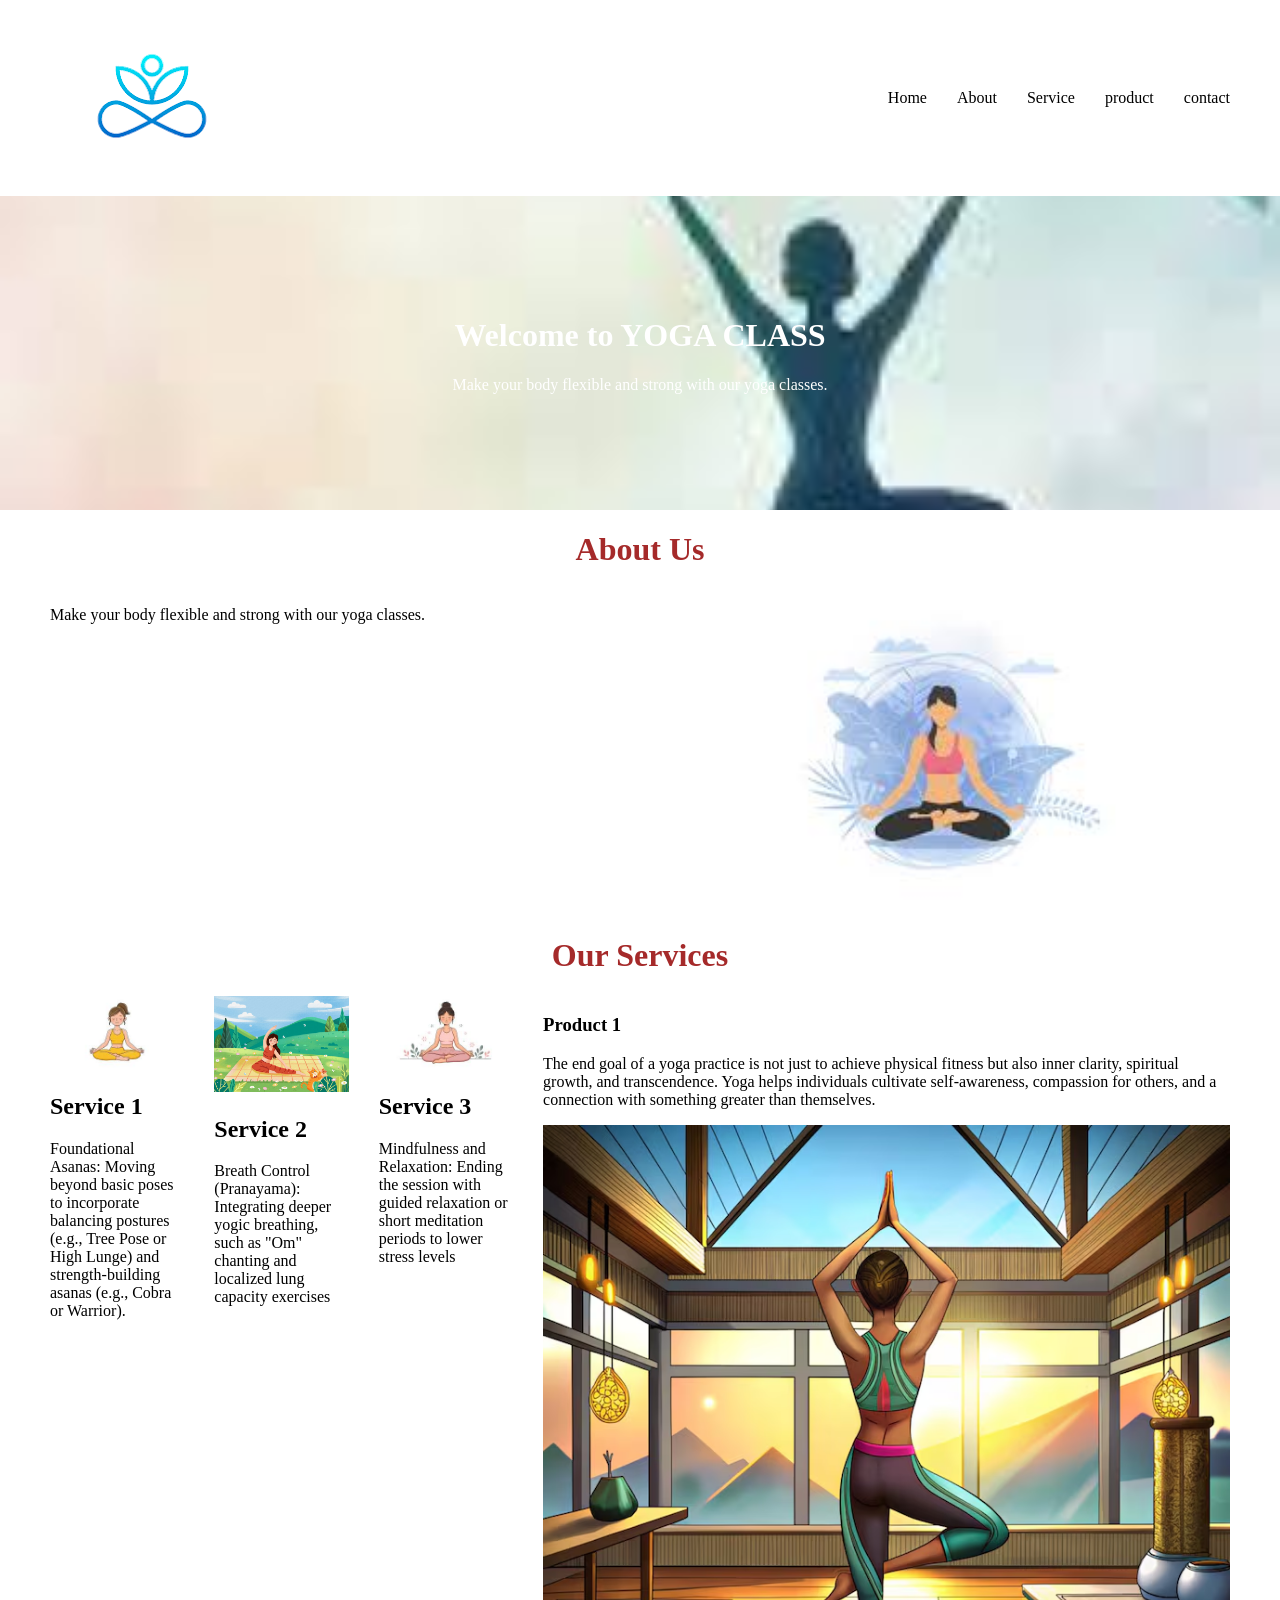
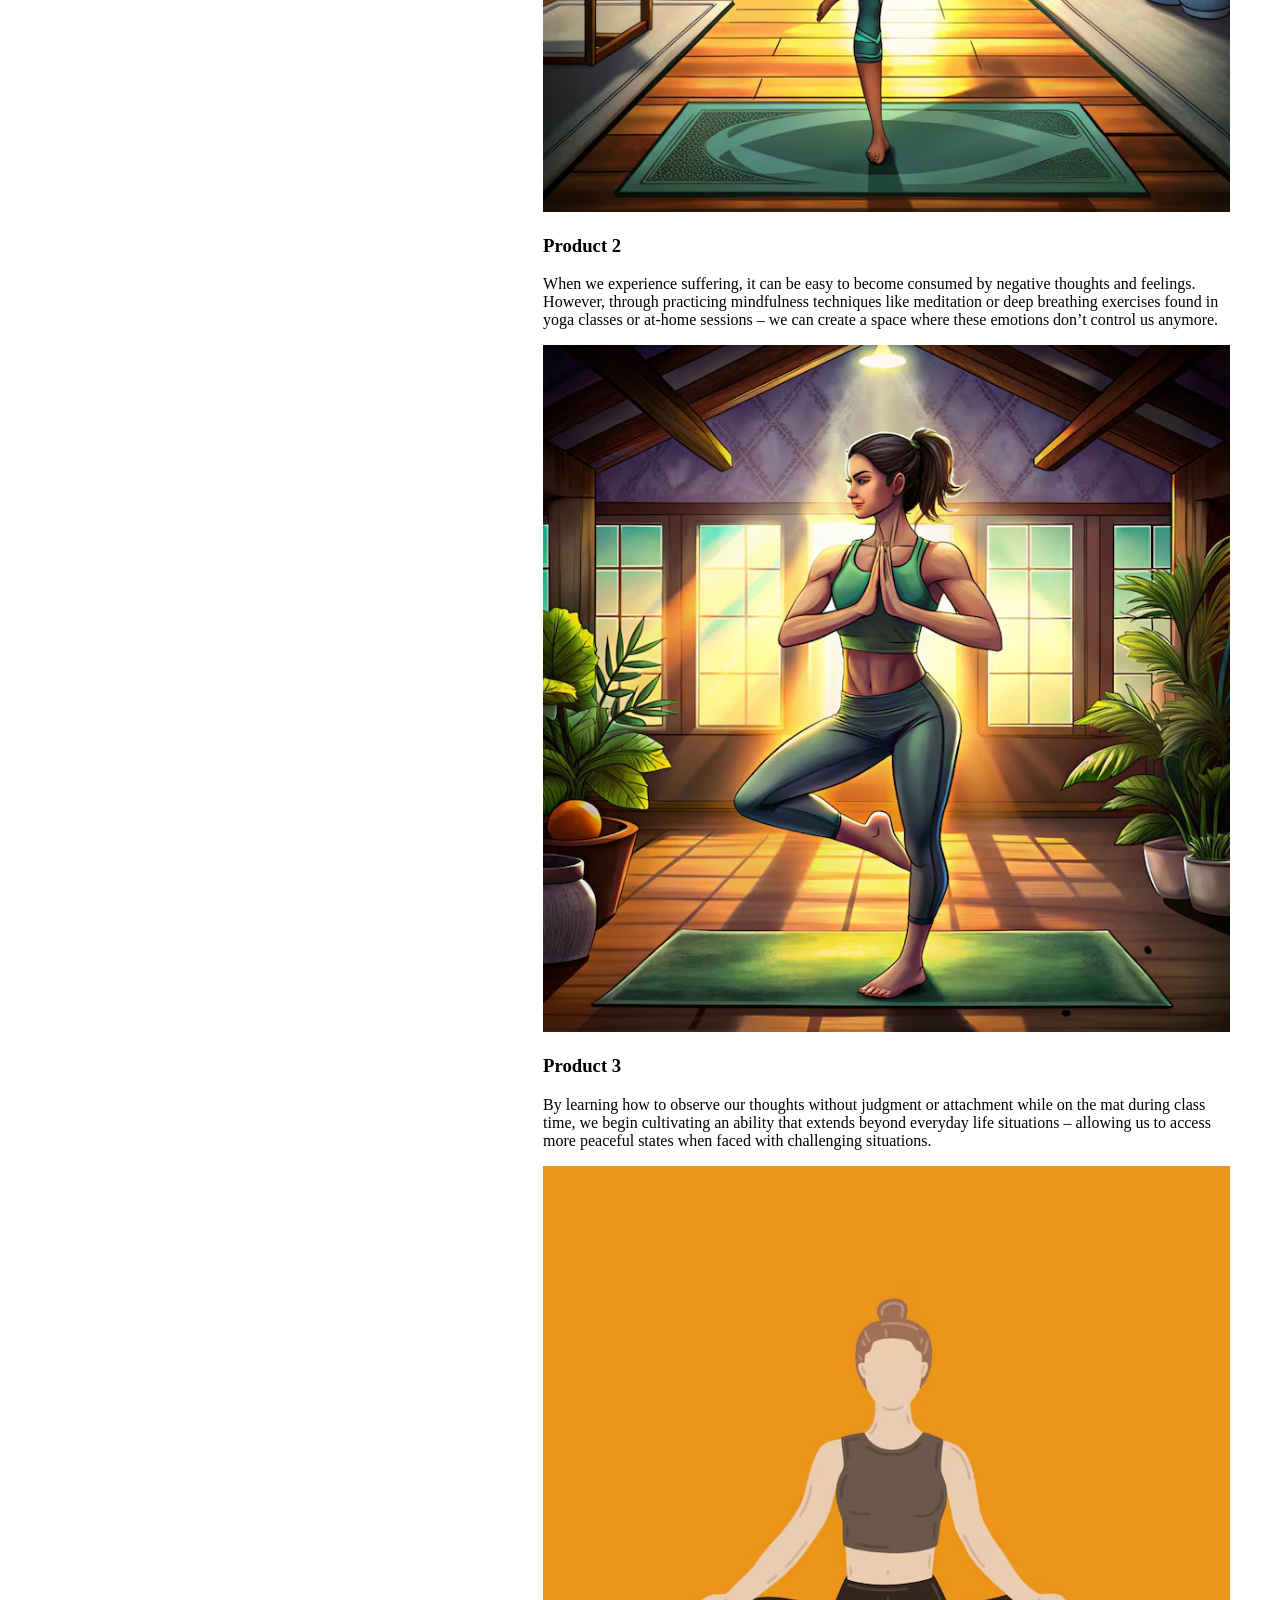
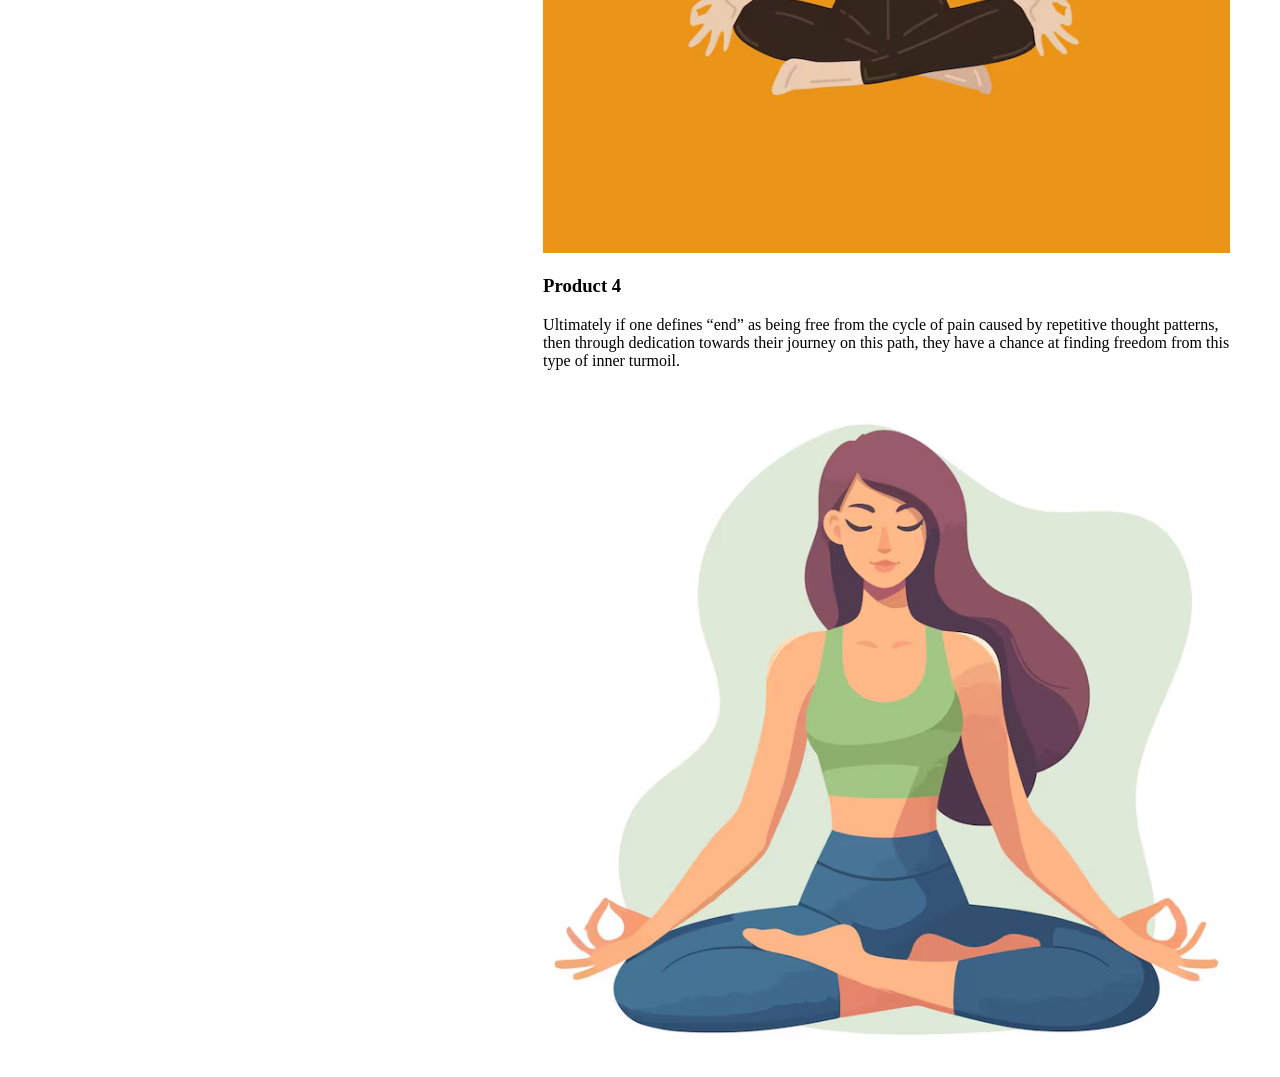
==== index.html @ 03ec17ba "Add files via upload" ====
<!DOCTYPE html>
<html lang="en">

<head>
    <meta charset="UTF-8">
    <meta name="viewport" content="width=device-width, initial-scale=1.0">
    <title>web</title>
    <link rel="stylesheet" href="styles.css">
</head>

<body>
    <header>
        <div id="logo-box">
            <img src="logo-img.png" alt="" id="image-box">

        </div>
        <div class="links-box">
            <ul>
                <li><a href="index.html">Home</a></li>
                <li><a href="about.html">About</a></li>
                <li><a href="#">Service</a></li>
                <li><a href="#">product</a></li>
                <li><a href="#">contact</a></li>
            </ul>
        </div>

    </header>
    <div id="hero">
        <h1>Welcome to YOGA CLASS</h1>

        <p>Make your body flexible and strong with our yoga classes.</p>
    </div>
    </div>
    <div>
        <h1 class="sec-title">About Us</h1>
    </div>

    <div id="about-box">
        <div id="about-text-box">
            <P>Make your body flexible and strong with our yoga classes.</p>
            </P>
        </div>
        <div id="about-image-box">
            <img src="abt-pic.jpg" id="about-image">
        </div>
    </div>

    <div>
        <h1 class="sec-title">Our Services</h1>
    </div>

    <div id="services-box">
        <div class="service-box">
            <img src="service-image1.jpg" class="service-image">
            <h2>Service 1</h2>
            <p>Foundational Asanas: Moving beyond basic poses to incorporate balancing postures (e.g., Tree Pose or High
                Lunge) and strength-building asanas (e.g., Cobra or Warrior).</p>
        </div>
        <div class="service-box">
            <img src="service-image2.jpg" class="service-image">
            <h2>Service 2</h2>
            <p>Breath Control (Pranayama): Integrating deeper yogic breathing, such as "Om" chanting and localized lung
                capacity exercises</p>
        </div>
        <div class="service-box">
            <img src="service-image3.jpg" class="service-image">
            <h2>Service 3</h2>
            <p>Mindfulness and Relaxation: Ending the session with guided relaxation or short meditation periods to
                lower stress levels</p>
        </div>
        <div id="product-box">
            <div class="product-item">
                <h3>Product 1</h3>
                <p>The end goal of a yoga practice is not just to achieve physical fitness but also inner clarity,
                    spiritual growth, and transcendence. Yoga helps individuals cultivate self-awareness, compassion for
                    others, and a connection with something greater than themselves.</p>
            <img src="product-image1.avif" class="product-image">
                </div>
            <div class="product-item">
                <h3>Product 2</h3>
                <p>When we experience suffering, it can be easy to become consumed by negative thoughts and feelings.
                    However, through practicing mindfulness techniques like meditation or deep breathing exercises found
                    in yoga classes or at-home sessions – we can create a space where these emotions don’t control us
                    anymore.</p>
                     <img src="product-image2.avif" class="product-image">
            </div>
            <div class="product-item">
                
                <h3>Product 3</h3>
                <p>By learning how to observe our thoughts without judgment or attachment while on the mat during class
                    time, we begin cultivating an ability that extends beyond everyday life situations – allowing us to
                    access more peaceful states when faced with challenging situations.</p>
            <img src="product-image3.avif" class="product-image">
                </div>
            <div class="product-item">
               
                <h3>Product 4</h3>
                <p>Ultimately if one defines “end” as being free from the cycle of pain caused by repetitive thought
                    patterns, then through dedication towards their journey on this path, they have a chance at finding
                    freedom from this type of inner turmoil.</p>
             <img src="product-image4.avif" class="product-image">
                </div>
            </div>
</body>

</html>
---- styles.css ----
body {
    margin: 0px;
}

header {
    display: flex;
    padding: 0px 50px;
    align-items: center;
    justify-content: space-between;

}


/* hero */
.logo-image {
    height: 100px;
}

.links-box ul {
    display: flex;
    gap: 30px;
    list-style-type: none;

}

.links-box ul li a {
    text-decoration: none;
    color: black;
}

.links-box ul li a:hover {
    text-decoration: underline;
    color: brown;



}

@media (max-width: 768px) {
    header {
        flex-wrap: wrap;
        justify-content: center;
        padding: 0px 15px;
        align-items: center;

    }

    .links-box ul {
        margin-bottom: 20px
    }
}


/* hero section */
#hero {
    /* background-color: dodgerblue; */
    background-image: url(hero-bg.jpg);
    background-size: cover;
   background-position: center;
    color: white;
    padding:100px 50px;
     text-align: center;
}.btn-primary{
    display:inline-flex;
    align-items:center;
    gap:10px;
    padding:16px 34px;
    background:#1F2937;
    color:#fff;
    text-decoration:none;
    border-radius:999px;
    font-size:16px;
    font-weight:600;
    transition:all .35s ease;
    box-shadow:0 10px 25px rgba(0,0,0,.12);
}

.btn-primary:hover{
    background:#111827;
    transform:translateY(-3px);
    box-shadow:0 16px 35px rgba(0,0,0,.18);
}

@media (max-width: 768px) {
    #hero {
        padding: 50px 0px;
        text-align: center;
    }
}

/* about section */
.sec-title{
    text-align:center;
    color:brown;
}
#about-box {
    display: flex;
    padding: 0px 50px;
    gap: 30px;
}


#about-text-box {
    width: 50%;
}

#about-image-box {
    width: 50%;
}

img#about-image {
    width: 100%;
}

@media (max-width: 768px) {
    #about-box {
        padding: 0px 15px;
        display: flex;
    }

    #about-text-box #about-image-box {
        width: 100%;
    }
    #about-text-box {
        text-align:center;}
    
}

    /* services section */
    #services-box {
        padding: 0px 50px;
        display: flex;
        gap: 30px;
    }

    .service-box {
        width: 33.33%;
    }

    .service-image {
        width: 100%;
    }

    @media (max-width: 768px) {
        #services-box {
            padding: 0px 15px;
            flex-wrap:wrap;
        }

         .service-box {
            width: 100%;
        }
    }
    /* products section */
 #products-box {
        padding: 0px 50px;
        display: flex;
        gap: 30px;
    }

    .product-box {
        width: 33.33%;
    }

    .product-image {
        width: 100%;
    }

    @media (max-width: 768px) {
        #products-box {
            padding: 0px 15px;
            flex-wrap:wrap;
        }

         .product-box {
            width: 100%;
        }
    }
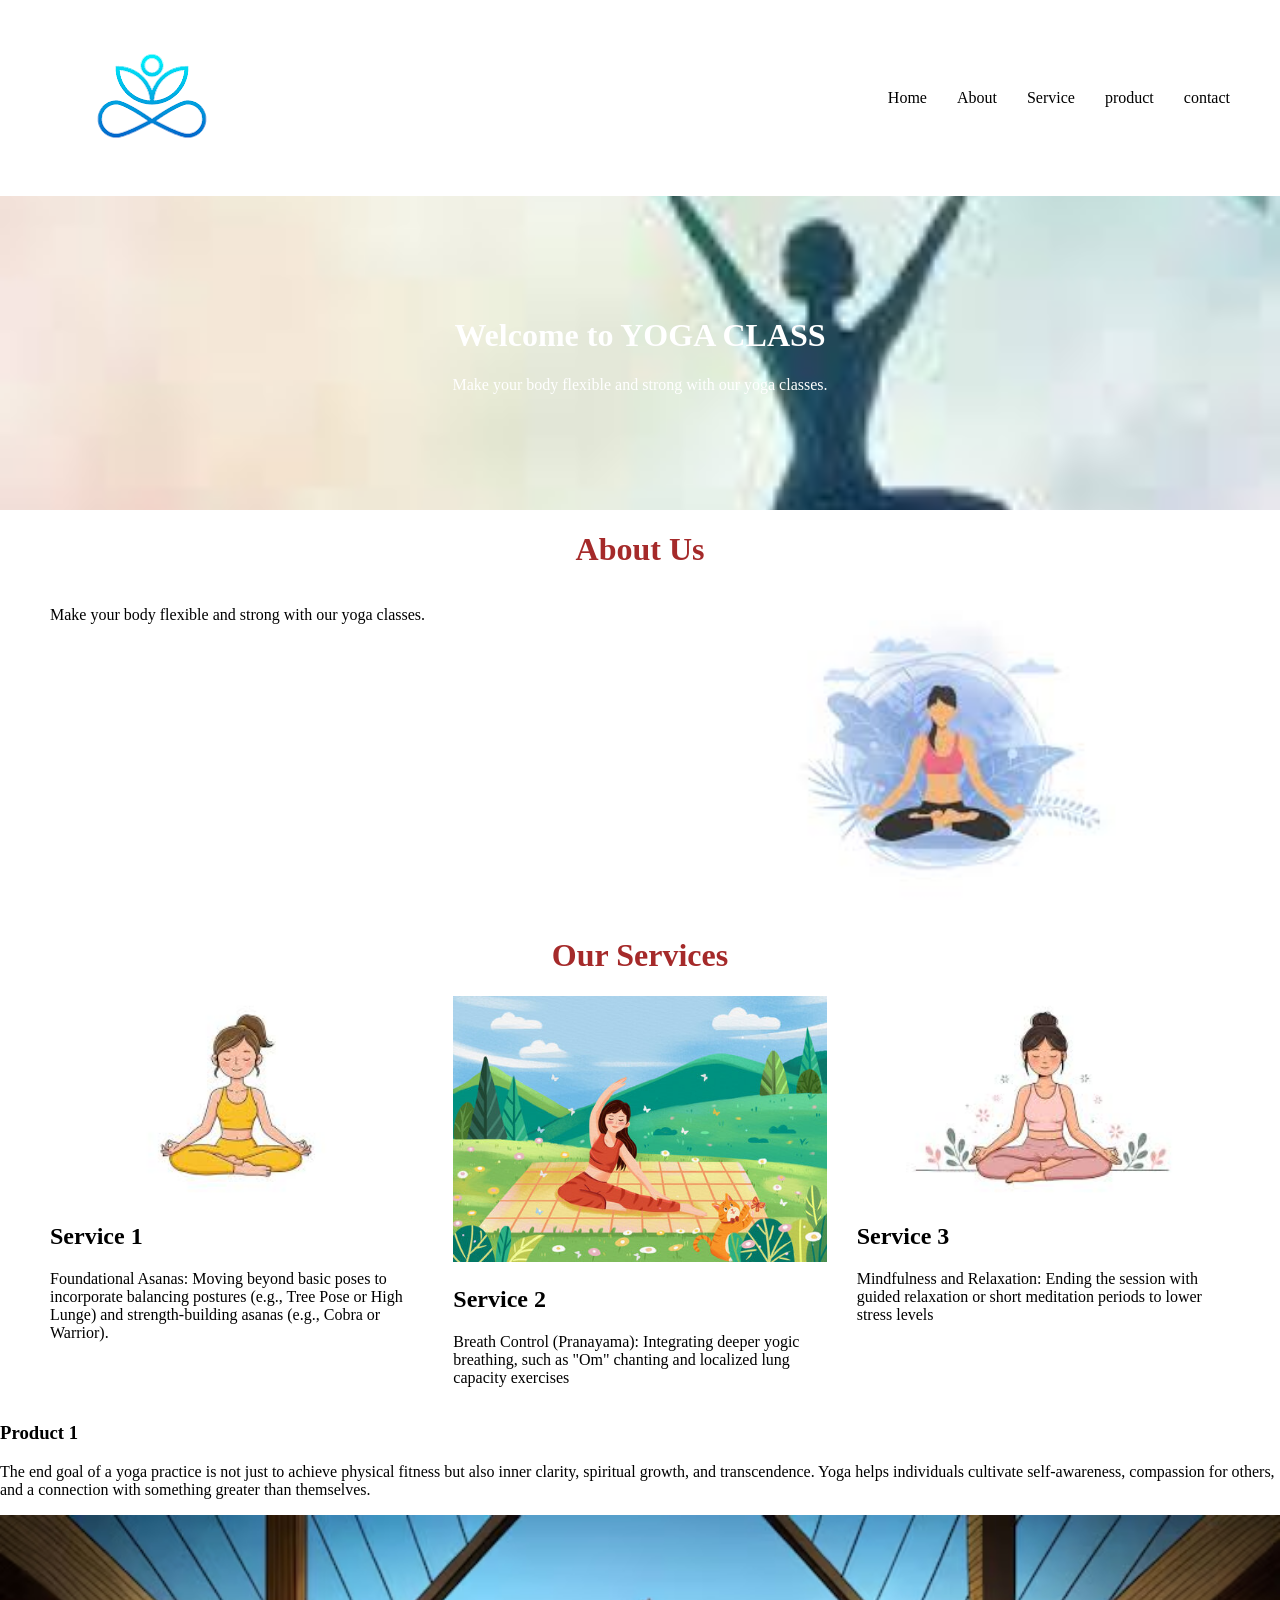
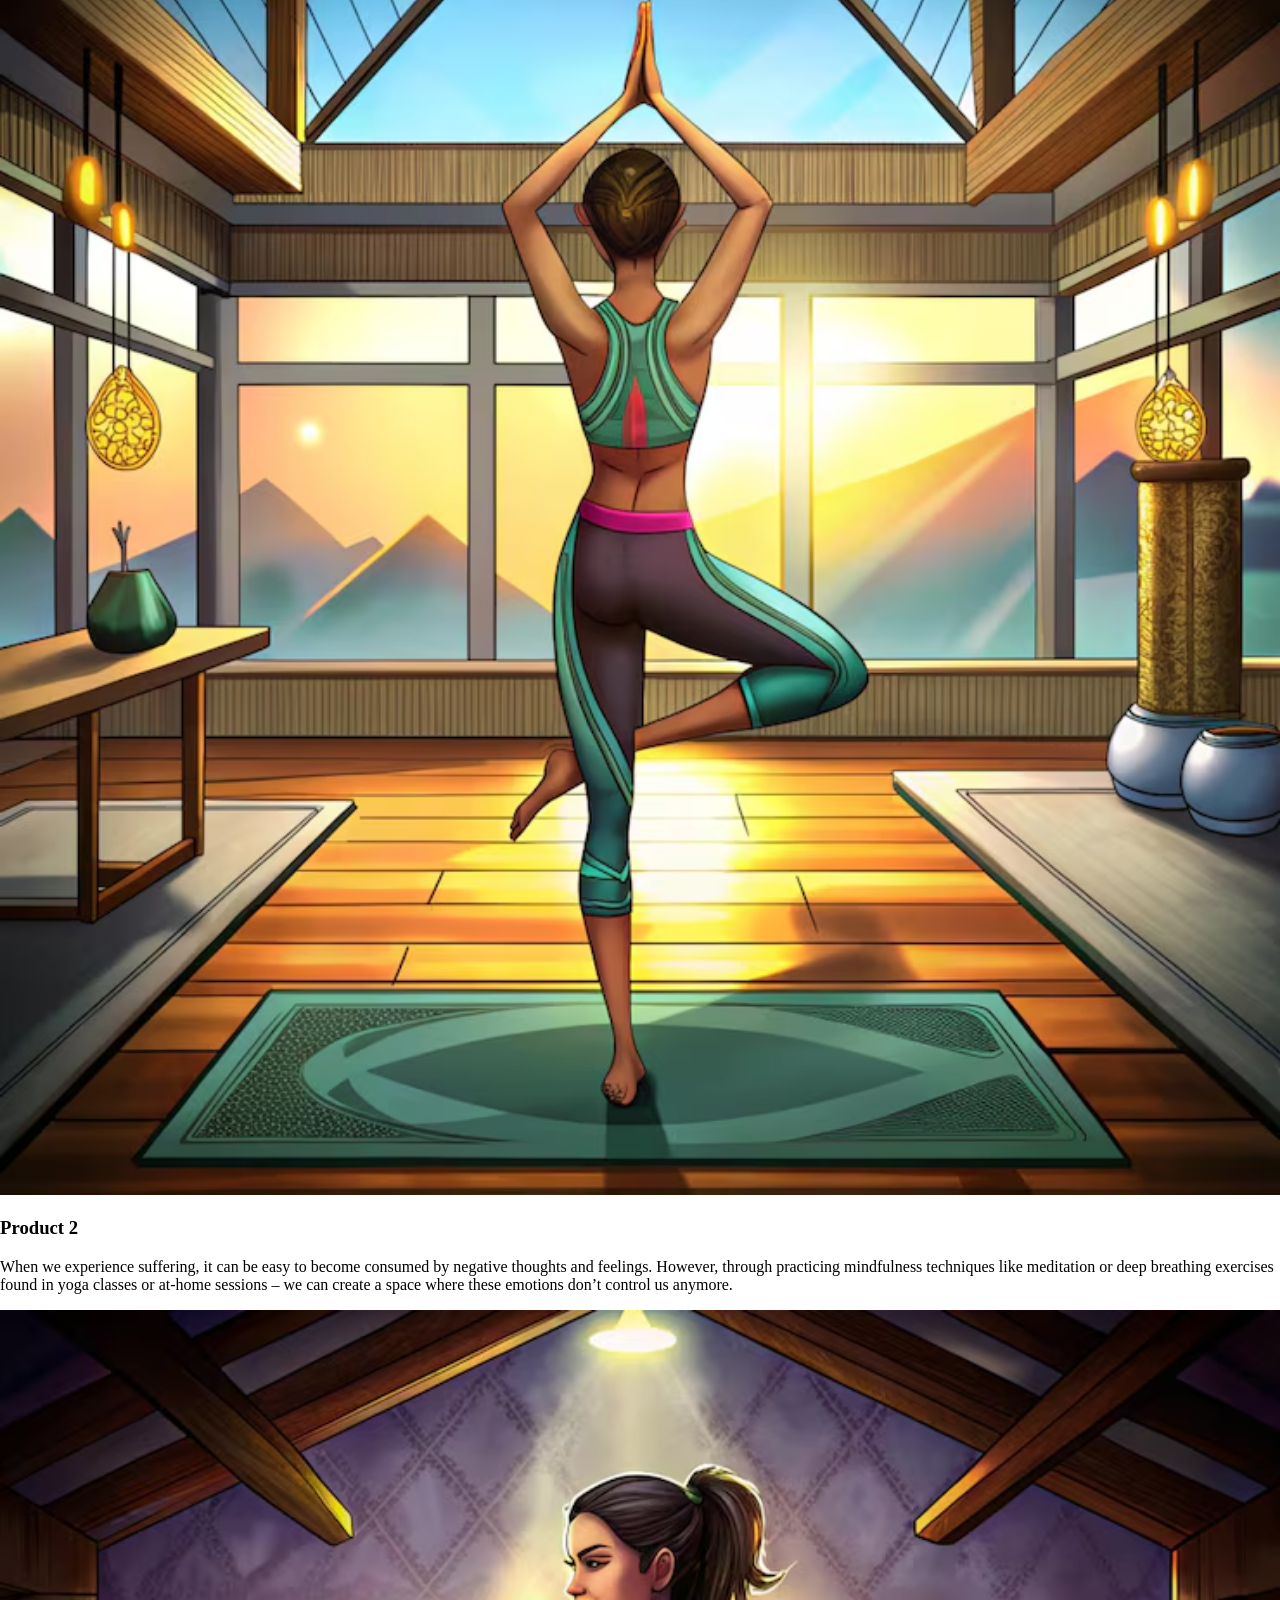
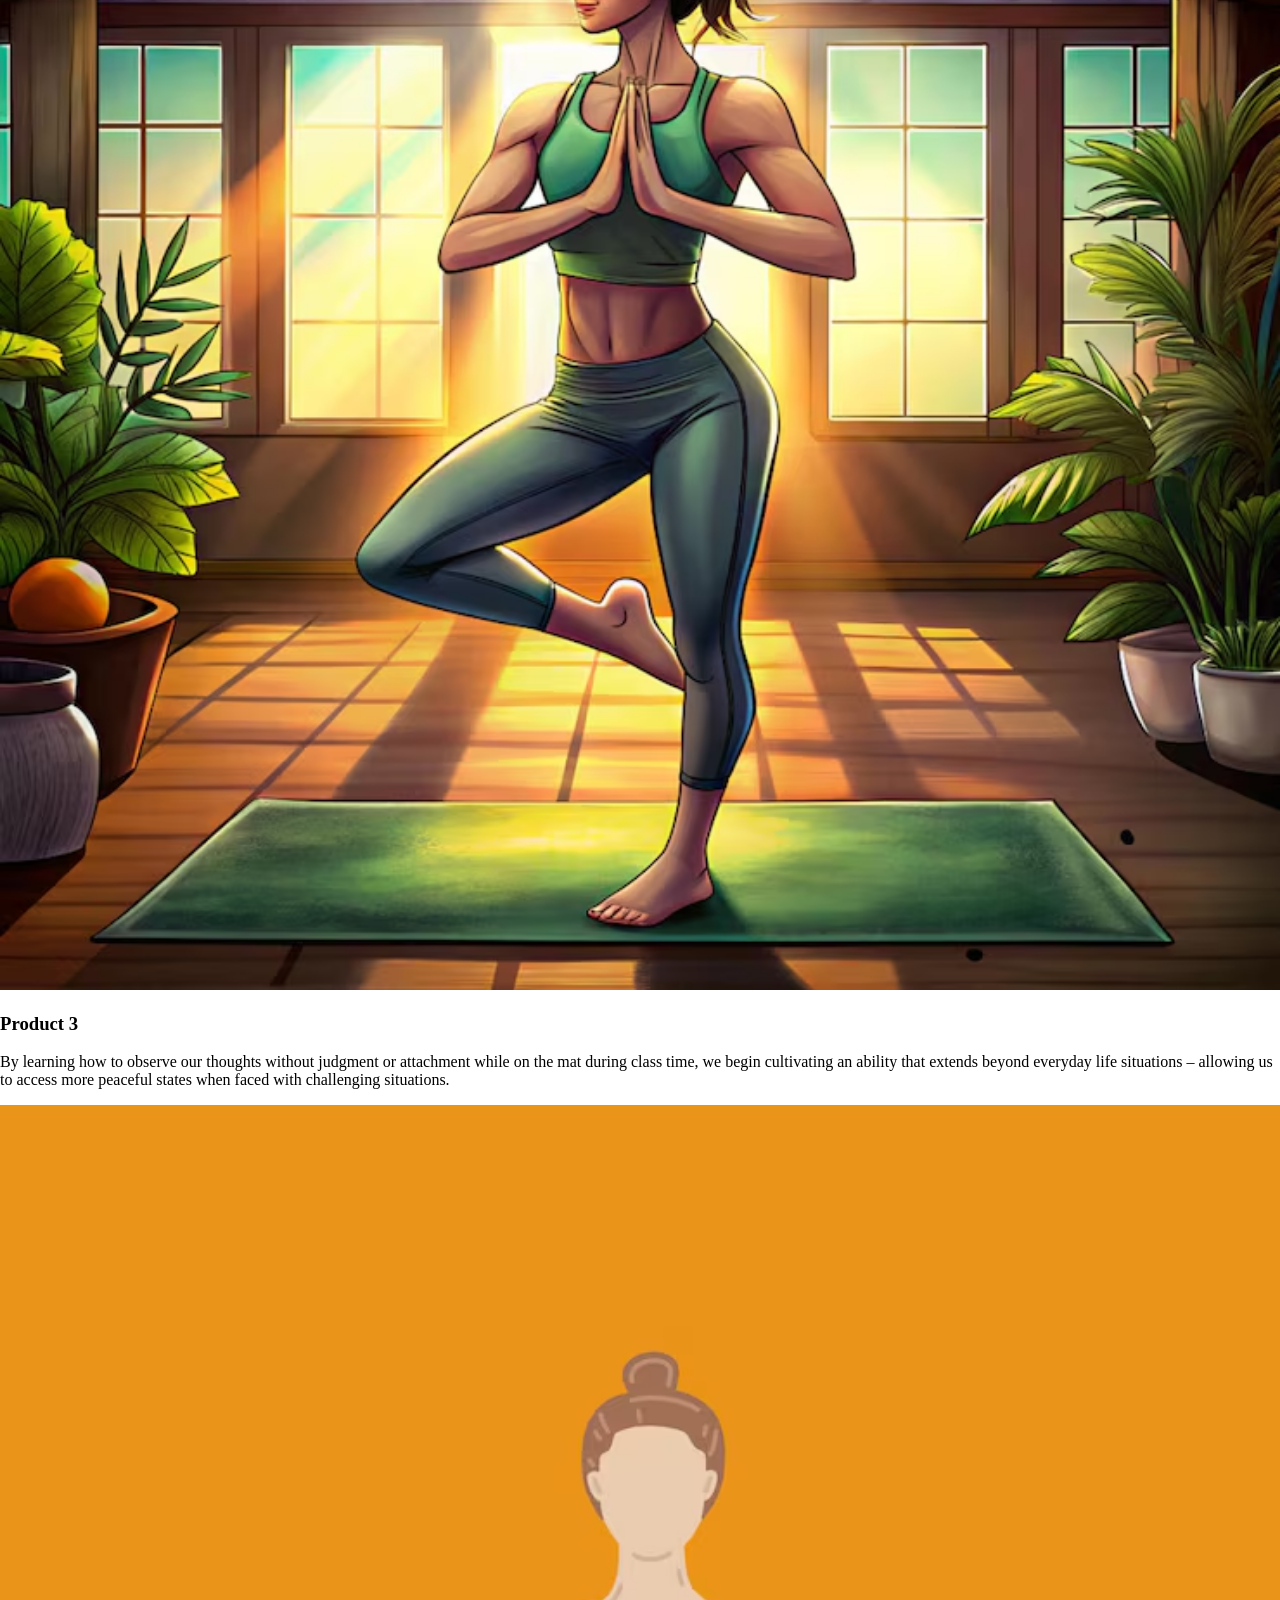
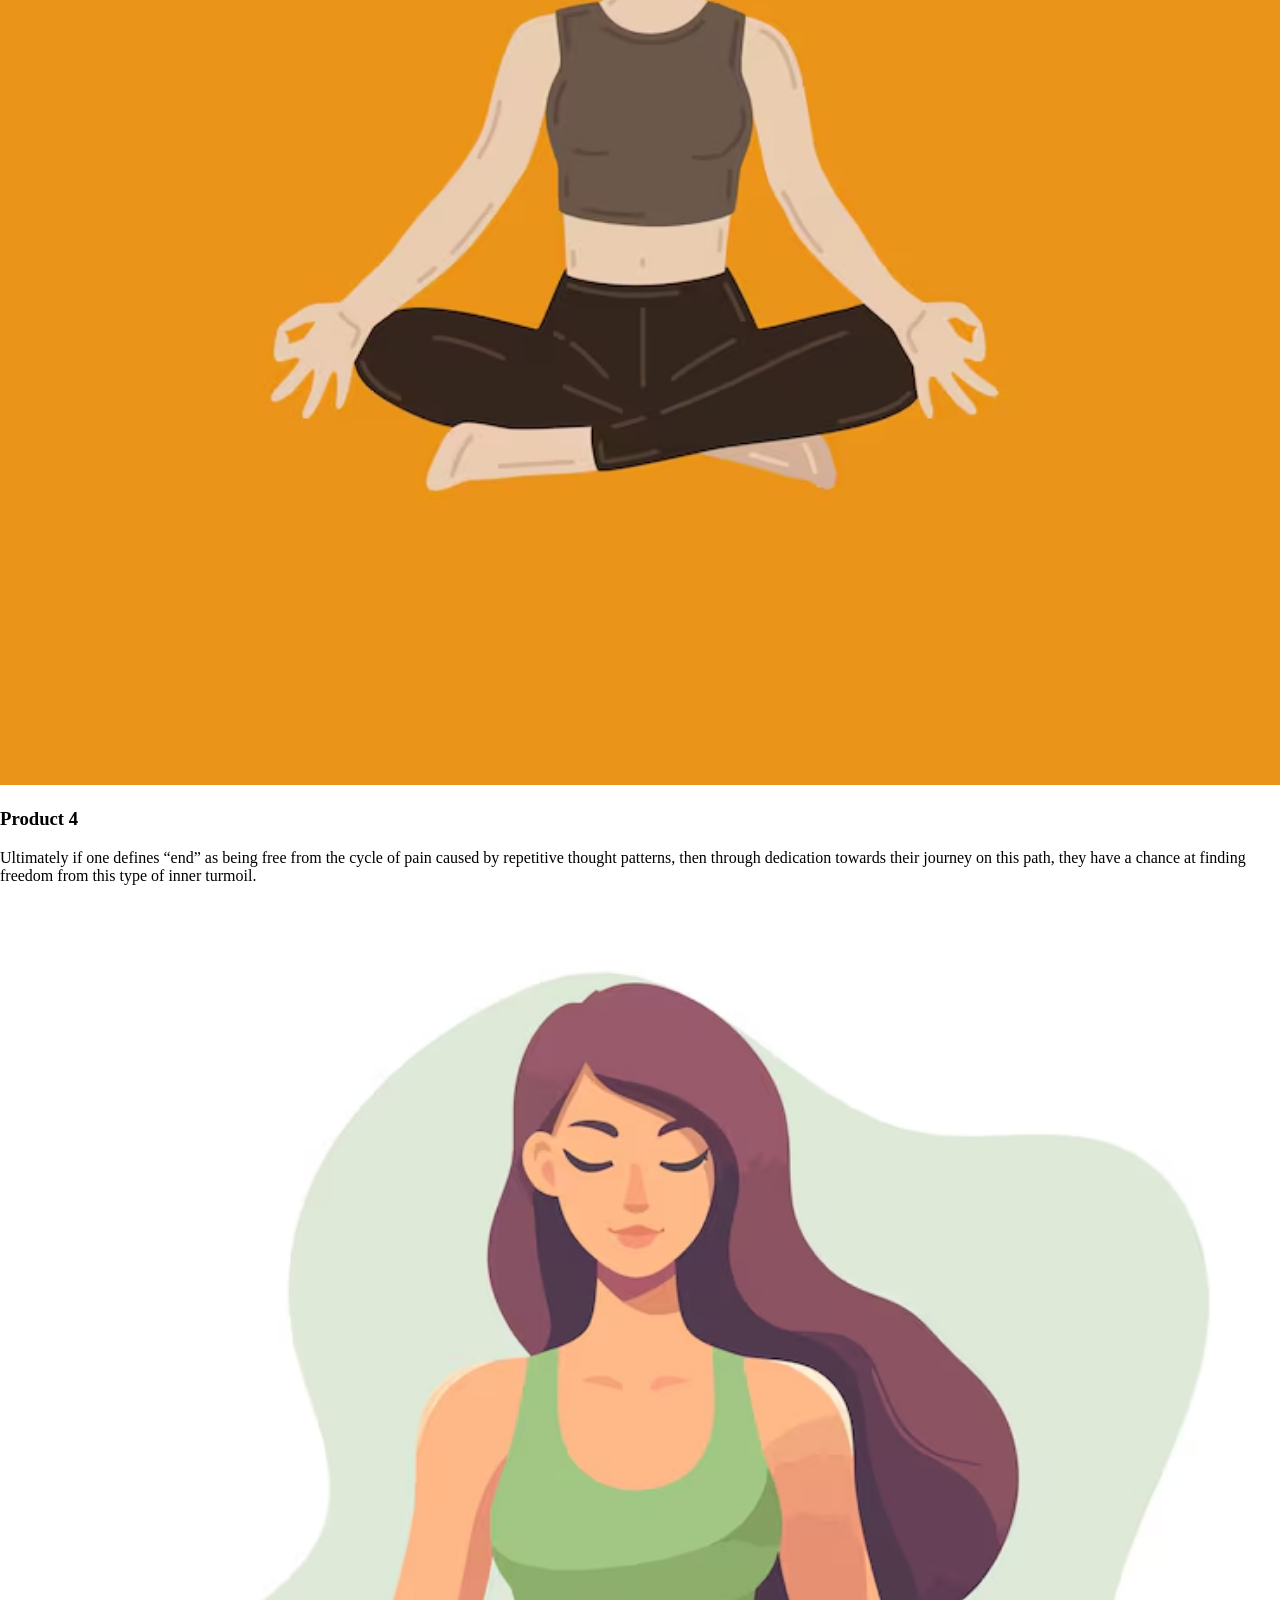
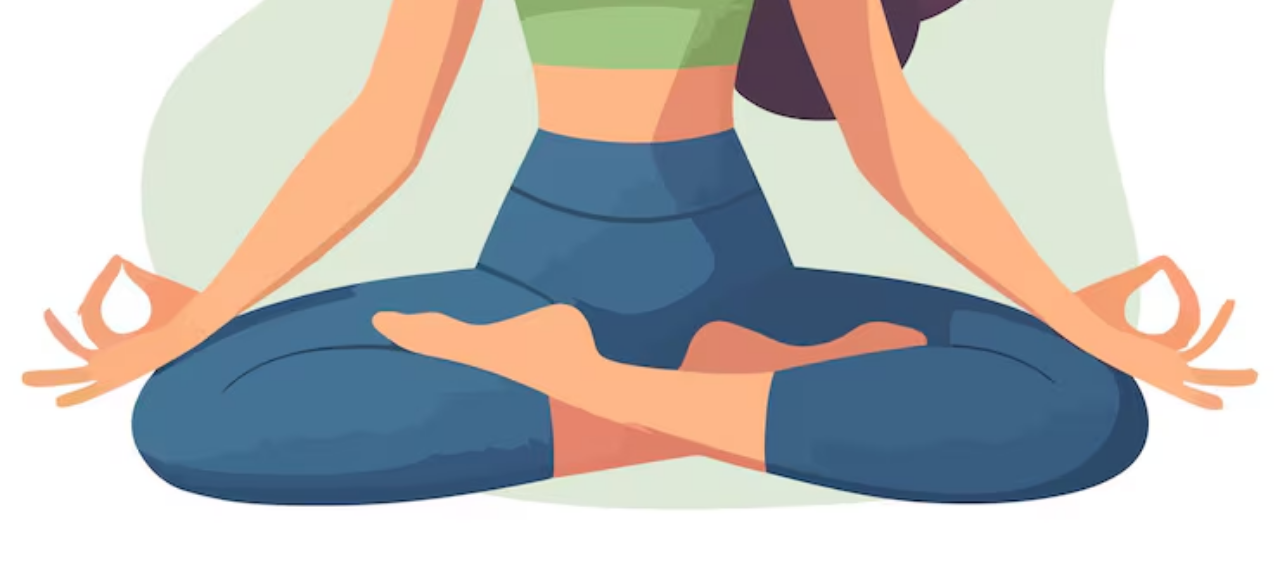
==== commit 9bfc6380: "Update index.html" ====
--- a/index.html
+++ b/index.html
@@ -68,6 +68,7 @@
             <p>Mindfulness and Relaxation: Ending the session with guided relaxation or short meditation periods to
                 lower stress levels</p>
         </div>
+    </div>
         <div id="product-box">
             <div class="product-item">
                 <h3>Product 1</h3>
@@ -103,4 +104,4 @@
             </div>
 </body>
 
-</html>+</html>
